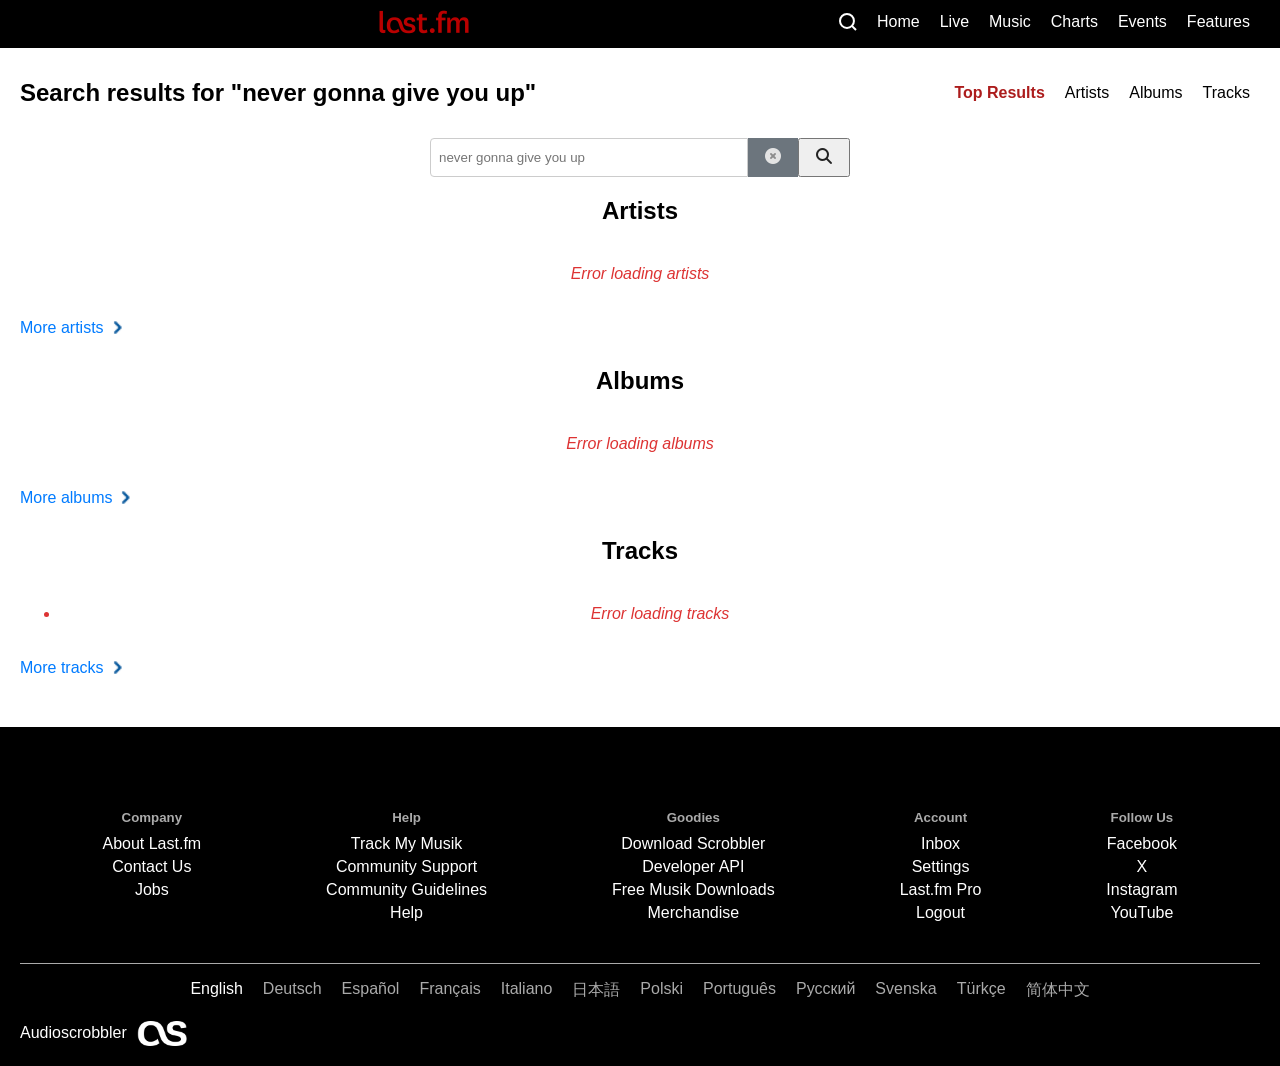
==== public/search.html @ a05cbc11 "Диплом" ====
<!DOCTYPE html>
<html lang="en">
  <head>
    <meta charset="utf-8" />
    <meta name="viewport" content="width=device-width, initial-scale=1" />
    <meta name="theme-color" content="#000000" />
    <meta
      name="description"
      content="Web site created using create-react-app"
    />
    <link rel="stylesheet" href="styles.css">
    <title>React App</title>
  </head>
  <body>
    <header class="page-header">
      <nav class="page-navigation">
        <div class="navigation-logo">
          <a href="index.html"><img src="img/logo/logo.png" alt="last.fm"></a>
        </div>
        <ul class="navigation-list navigation-user">
          <li class="navigation-item"><a class="navigation-link" href="search.html"><img src="img/icons/search.svg"><span class="visually-hidden">Поиск</span></a></li>
          <li class="navigation-item"><a class="navigation-link" href="index.html">Home</a></li>
          <li class="navigation-item"><a class="navigation-link" href="#">Live</a></li>
          <li class="navigation-item"><a class="navigation-link" href="#">Music</a></li>
          <li class="navigation-item"><a class="navigation-link" href="#">Charts</a></li>
          <li class="navigation-item"><a class="navigation-link" href="#">Events</a></li>
          <li class="navigation-item"><a class="navigation-link" href="#">Features</a></li>
        </ul>
      </nav>
    </header>
    <main class="page-main">
        <header class="search-main-header">
            <h1 class="search-main">Search results for "never gonna give you up"</h1>
            <ul class="search-results-list">
                <li class="search-results-item"><a class="search-results-link search-link-current" href="#">Top Results</a></li>
                <li class="search-results-item"><a class="search-results-link" href="#">Artists</a></li>
                <li class="search-results-item"><a class="search-results-link" href="#">Albums</a></li>
                <li class="search-results-item"><a class="search-results-link" href="#">Tracks</a></li>
            </ul>
        </header>
        <section class="search-results">
            <form id="searchForm">
                <input type="text" class="search-input" placeholder="never gonna give you up">
                <button type="button" class="clear-button" onclick="clearSearch()"><img src="img/icons/clear_field.png"><span class="visually-hidden">Очистить</span></button>
                <button type="submit" class="search-button"><img src="img/icons/search_dark.png"><span class="visually-hidden">Поиск</span></button>
            </form>
            <section class="search-artists">
                <h2>Artists</h2>
                <ul class="top-artists-list">
                    <li class="top-artists-item"><img class="top-artists-image" src="img/artists/kanyewest.png"><a class="top-artists-link">Never Gonna Give You Up</a><span class="artist-listeners">1,751 listeners</span></li>
                    <li class="top-artists-item"><img class="top-artists-image" src="img/artists/kanyewest.png"><a class="top-artists-link">Never Gonna Give You Up</a><span class="artist-listeners">1,751 listeners</span></li>
                    <li class="top-artists-item"><img class="top-artists-image" src="img/artists/kanyewest.png"><a class="top-artists-link">Never Gonna Give You Up</a><span class="artist-listeners">1,751 listeners</span></li>
                    <li class="top-artists-item"><img class="top-artists-image" src="img/artists/kanyewest.png"><a class="top-artists-link">Never Gonna Give You Up</a><span class="artist-listeners">1,751 listeners</span></li>
                    <li class="top-artists-item"><img class="top-artists-image" src="img/artists/kanyewest.png"><a class="top-artists-link">Never Gonna Give You Up</a><span class="artist-listeners">1,751 listeners</span></li>
                    <li class="top-artists-item"><img class="top-artists-image" src="img/artists/kanyewest.png"><a class="top-artists-link">Never Gonna Give You Up</a><span class="artist-listeners">1,751 listeners</span></li>
                    <li class="top-artists-item"><img class="top-artists-image" src="img/artists/kanyewest.png"><a class="top-artists-link">Never Gonna Give You Up</a><span class="artist-listeners">1,751 listeners</span></li>
                    <li class="top-artists-item"><img class="top-artists-image" src="img/artists/kanyewest.png"><a class="top-artists-link">Never Gonna Give You Up</a><span class="artist-listeners">1,751 listeners</span></li>
                </ul>
                <a class="more-link" href="#">More artists<img class="more-link-image" src="img/icons/arrow_small_right.png"></a>
            </section>
            <section class="search-albums">
                <h2>Albums</h2>
                <ul class="top-albums-list">
                    <li class="top-albums-item"><img class="top-albums-image" src="img/artists/kanyewest.png"><a class="top-albums-link">Never Gonna Give You Up</a><span class="albummaker-name">Mac Beez</span></li>
                    <li class="top-albums-item"><img class="top-albums-image" src="img/artists/kanyewest.png"><a class="top-albums-link">Never Gonna Give You Up</a><span class="albummaker-name">Mac Beez</span></li>
                    <li class="top-albums-item"><img class="top-albums-image" src="img/artists/kanyewest.png"><a class="top-albums-link">Never Gonna Give You Up</a><span class="albummaker-name">Mac Beez</span></li>
                    <li class="top-albums-item"><img class="top-albums-image" src="img/artists/kanyewest.png"><a class="top-albums-link">Never Gonna Give You Up</a><span class="albummaker-name">Mac Beez</span></li>
                    <li class="top-albums-item"><img class="top-albums-image" src="img/artists/kanyewest.png"><a class="top-albums-link">Never Gonna Give You Up</a><span class="albummaker-name">Mac Beez</span></li>
                    <li class="top-albums-item"><img class="top-albums-image" src="img/artists/kanyewest.png"><a class="top-albums-link">Never Gonna Give You Up</a><span class="albummaker-name">Mac Beez</span></li>
                    <li class="top-albums-item"><img class="top-albums-image" src="img/artists/kanyewest.png"><a class="top-albums-link">Never Gonna Give You Up</a><span class="albummaker-name">Mac Beez</span></li>
                    <li class="top-albums-item"><img class="top-albums-image" src="img/artists/kanyewest.png"><a class="top-albums-link">Never Gonna Give You Up</a><span class="albummaker-name">Mac Beez</span></li>
                </ul>
                <a class="more-link" href="#">More albums<img class="more-link-image" src="img/icons/arrow_small_right.png"></a>
            </section>
            <section class="search-tracks">
                <h2>Tracks</h2>
                <ul class="top-tracks-list">
                    <li class="top-tracks-item">
                        <ul class="track-info-list">
                            <li class="track-info-item">
                                <a class="play-button"><img class="play-button-image" src="img/icons/play_dark.png"></a>
                            </li>
                            <li class="track-info-item">
                                <img class="track-info-image" src="img/tracks/afterlike.png">
                            </li>
                            <li class="track-info-item"><p class="track-info-name">Never Gonna Give You Up</p></li>
                            <li class="track-info-item"><p class="track-artist-name"> Rick Astley</p></li>
                            <li class="track-info-item"><span class="track-duration">3:33</span></li>
                        </ul>
                    </li>
                    <li class="top-tracks-item">
                        <ul class="track-info-list">
                            <li class="track-info-item">
                                <a class="play-button"><img class="play-button-image" src="img/icons/play_dark.png"></a>
                            </li>
                            <li class="track-info-item">
                                <img class="track-info-image" src="img/tracks/afterlike.png">
                            </li>
                            <li class="track-info-item"><p class="track-info-name">Never Gonna Give You Up</p></li>
                            <li class="track-info-item"><p class="track-artist-name"> Rick Astley</p></li>
                            <li class="track-info-item"><span class="track-duration">3:33</span></li>
                        </ul>
                    </li>
                    <li class="top-tracks-item">
                        <ul class="track-info-list">
                            <li class="track-info-item">
                                <a class="play-button"><img class="play-button-image" src="img/icons/play_dark.png"></a>
                            </li>
                            <li class="track-info-item">
                                <img class="track-info-image" src="img/tracks/afterlike.png">
                            </li>
                            <li class="track-info-item"><p class="track-info-name">Never Gonna Give You Up</p></li>
                            <li class="track-info-item"><p class="track-artist-name"> Rick Astley</p></li>
                            <li class="track-info-item"><span class="track-duration">3:33</span></li>
                        </ul>
                    </li>
                    <li class="top-tracks-item">
                        <ul class="track-info-list">
                            <li class="track-info-item">
                                <a class="play-button"><img class="play-button-image" src="img/icons/play_dark.png"></a>
                            </li>
                            <li class="track-info-item">
                                <img class="track-info-image" src="img/tracks/afterlike.png">
                            </li>
                            <li class="track-info-item"><p class="track-info-name">Never Gonna Give You Up</p></li>
                            <li class="track-info-item"><p class="track-artist-name"> Rick Astley</p></li>
                            <li class="track-info-item"><span class="track-duration">3:33</span></li>
                        </ul>
                    </li>
                    <li class="top-tracks-item">
                        <ul class="track-info-list">
                            <li class="track-info-item">
                                <a class="play-button"><img class="play-button-image" src="img/icons/play_dark.png"></a>
                            </li>
                            <li class="track-info-item">
                                <img class="track-info-image" src="img/tracks/afterlike.png">
                            </li>
                            <li class="track-info-item"><p class="track-info-name">Never Gonna Give You Up</p></li>
                            <li class="track-info-item"><p class="track-artist-name"> Rick Astley</p></li>
                            <li class="track-info-item"><span class="track-duration">3:33</span></li>
                        </ul>
                    </li>
                    <li class="top-tracks-item">
                        <ul class="track-info-list">
                            <li class="track-info-item">
                                <a class="play-button"><img class="play-button-image" src="img/icons/play_dark.png"></a>
                            </li>
                            <li class="track-info-item">
                                <img class="track-info-image" src="img/tracks/afterlike.png">
                            </li>
                            <li class="track-info-item"><p class="track-info-name">Never Gonna Give You Up</p></li>
                            <li class="track-info-item"><p class="track-artist-name"> Rick Astley</p></li>
                            <li class="track-info-item"><span class="track-duration">3:33</span></li>
                        </ul>
                    </li>
                    <li class="top-tracks-item">
                        <ul class="track-info-list">
                            <li class="track-info-item">
                                <a class="play-button"><img class="play-button-image" src="img/icons/play_dark.png"></a>
                            </li>
                            <li class="track-info-item">
                                <img class="track-info-image" src="img/tracks/afterlike.png">
                            </li>
                            <li class="track-info-item"><p class="track-info-name">Never Gonna Give You Up</p></li>
                            <li class="track-info-item"><p class="track-artist-name"> Rick Astley</p></li>
                            <li class="track-info-item"><span class="track-duration">3:33</span></li>
                        </ul>
                    </li>
                    <li class="top-tracks-item">
                        <ul class="track-info-list">
                            <li class="track-info-item">
                                <a class="play-button"><img class="play-button-image" src="img/icons/play_dark.png"></a>
                            </li>
                            <li class="track-info-item">
                                <img class="track-info-image" src="img/tracks/afterlike.png">
                            </li>
                            <li class="track-info-item"><p class="track-info-name">Never Gonna Give You Up</p></li>
                            <li class="track-info-item"><p class="track-artist-name"> Rick Astley</p></li>
                            <li class="track-info-item"><span class="track-duration">3:33</span></li>
                        </ul>
                    </li>
                    <li class="top-tracks-item">
                        <ul class="track-info-list">
                            <li class="track-info-item">
                                <a class="play-button"><img class="play-button-image" src="img/icons/play_dark.png"></a>
                            </li>
                            <li class="track-info-item">
                                <img class="track-info-image" src="img/tracks/afterlike.png">
                            </li>
                            <li class="track-info-item"><p class="track-info-name">Never Gonna Give You Up</p></li>
                            <li class="track-info-item"><p class="track-artist-name"> Rick Astley</p></li>
                            <li class="track-info-item"><span class="track-duration">3:33</span></li>
                        </ul>
                    </li>
                    <li class="top-tracks-item">
                        <ul class="track-info-list">
                            <li class="track-info-item">
                                <a class="play-button"><img class="play-button-image" src="img/icons/play_dark.png"></a>
                            </li>
                            <li class="track-info-item">
                                <img class="track-info-image" src="img/tracks/afterlike.png">
                            </li>
                            <li class="track-info-item"><p class="track-info-name">Never Gonna Give You Up</p></li>
                            <li class="track-info-item"><p class="track-artist-name"> Rick Astley</p></li>
                            <li class="track-info-item"><span class="track-duration">3:33</span></li>
                        </ul>
                    </li>
                </ul>
                <a class="more-link" href="#">More tracks<img class="more-link-image" src="img/icons/arrow_small_right.png"></a>
            </section>
        </section>

    </main>
    <footer class="page-footer">
      <section class="footer-links">
        <ul class="company-list">
          <h5 class="section-name">Company</h5>
          <li class="company-item"><a class="company-link" href="https://www.last.fm/about">About Last.fm</a></li>
          <li class="company-item"><a class="company-link" href="https://www.last.fm/about/contact">Contact Us</a></li>
          <li class="company-item"><a class="company-link" href="https://www.last.fm/about/jobs">Jobs</a></li>
        </ul>
        <ul class="help-list">
          <h5 class="section-name">Help</h5>
          <li class="help-item"><a class="help-link" href="https://www.last.fm/about/trackmymusic">Track My Musik</a></li>
          <li class="help-item"><a class="help-link" href="https://support.last.fm/">Community Support</a></li>
          <li class="help-item"><a class="help-link" href="https://www.last.fm/help/guidelines">Community Guidelines</a></li>
          <li class="help-item"><a class="help-link" href="https://www.last.fm/help/faq">Help</a></li>
        </ul>
        <ul class="goodies-list">
          <h5 class="section-name">Goodies</h5>
          <li class="goodies-item"><a class="goodies-link" href="https://www.last.fm/about/trackmymusic">Download Scrobbler</a></li>
          <li class="goodies-item"><a class="goodies-link" href="https://www.last.fm/api">Developer API</a></li>
          <li class="goodies-item"><a class="goodies-link" href="https://www.last.fm/music/+free-music-downloads">Free Musik Downloads</a></li>
          <li class="goodies-item"><a class="goodies-link" href="https://store.last.fm/">Merchandise</a></li>
        </ul>
        <ul class="account-list">
          <h5 class="section-name">Account</h5>
          <li class="account-item"><a class="account-link" href="https://www.last.fm/inbox">Inbox</a></li>
          <li class="account-item"><a class="account-link" href="https://www.last.fm/settings">Settings</a></li>
          <li class="account-item"><a class="account-link" href="https://www.last.fm/pro">Last.fm Pro</a></li>
          <li class="account-item"><a class="account-link" href="#">Logout</a></li>
        </ul>
        <ul class="follow-list">
          <h5 class="section-name">Follow Us</h5>
          <li class="follow-item"><a class="follow-link" href="https://www.facebook.com/lastfm">Facebook</a></li>
          <li class="follow-item"><a class="follow-link" href="https://x.com/lastfm">X</a></li>
          <li class="follow-item"><a class="follow-link" href="https://www.instagram.com/last_fm">Instagram</a></li>
          <li class="follow-item"><a class="follow-link" href="https://www.youtube.com/user/lastfm">YouTube</a></li>
        </ul>
      </section>
      </section>
      <ul class="language-list">
        <li class="language current">English</li>
        <li class="language">Deutsch</li>
        <li class="language">Español</li>
        <li class="language">Français</li>
        <li class="language">Italiano</li>
        <li class="language">日本語</li>
        <li class="language">Polski</li>
        <li class="language">Português</li>
        <li class="language">Русский</li>
        <li class="language">Svenska</li>
        <li class="language">Türkçe</li>
        <li class="language">简体中文</li>
      </ul>
      <a class="audioscrobbler-link"><span>Audioscrobbler</span><img class="audioscrobbler-logo" src="img/logo/footer_logo.png" alt="Audioscrobbler"></a>
    </footer>

    <script src="script2.js"></script>
  </body>
</html>
---- public/styles.css ----
body {
    font-family: Arial, sans-serif;
    margin: 0;
    padding: 0;
    background-color: #fff;
    color: #000;
}

h1 {
    text-align: center;
    font-size: 50px;
}

.page-header {
    background-color: #000;
    padding: 10px 20px;
    display: flex;
    justify-content: space-between;
    align-items: center;
}

.page-navigation {
    display: flex;
    align-items: center;
    width: 100%;
}

.navigation-list {
    display: flex;
    list-style: none;
    margin: 0;
    padding: 0;
    margin-left: auto;
}

.navigation-item {
    margin: 0 10px;
}

.navigation-link {
    color: #fff;
    text-decoration: none;
}

.navigation-link:hover {
    text-decoration: underline;
}

.navigation-logo {
    display: flex;
    justify-content: center;
    flex-grow: 1;
    text-align: center;
}

.navigation-logo img {
    max-width: 100%;
    height: auto;
}

.page-main {
    padding: 20px;
    text-align: center;
}

.popular {
    color: #000;
    border-bottom: 3px solid #ac1c1c;
    padding-bottom: 10px;
    margin-bottom: 20px;
    display: inline-block;
}

.popular-musicmacker-list {
    display: flex;
    flex-wrap: wrap;
    list-style: none;
    margin: 0;
    padding: 0;
    justify-content: center;
}

.popular-musicmacker {
    margin: 5px;
    text-align: center;
    flex-basis: calc(16.666% - 20px);
    box-sizing: border-box;
}

.musicmaker-link {
    display: block;
    margin-bottom: 10px;
}

.musicmaker-link img {
    border-radius: 50%;
    width: 200px;
    height: 200px;
}

.musicmaker-name{
    margin: 10px 0;
}

.musicmaker-genre-list {
    display: flex;
    justify-content: center;
    list-style: none;
    padding: 0;
}

.musicmaker-genre {
    margin: 0 5px;
    color: #aaa;
    font-size: 12px;
}

.popular-tracks-list {
    display: flex;
    flex-wrap: wrap;
    list-style: none;
    margin: 0;
    padding: 0;
}

.popular-track {
    margin: 10px;
    display: flex;
    text-align: center;
    flex-basis: calc(33.333% - 20px);
    box-sizing: border-box;
}

.track-info {
    display: flex;
    flex-direction: column;
}

.track-name, .artist-name {
    margin: 5px 0;
}

.artist-name {
    color: #504c4c;
}

.track-link img {
    width: 100px;
    height: 100px;
}

.musical-genre-list {
    display: flex;
    list-style: none;
    padding: 0;
}

.musical-genre {
    margin: 0 auto;
    color: #aaa;
    font-size: 12px;
}

.footer-links {
    display: flex;
    justify-content: space-around;
    padding: 20px;
    background-color: #000;
    margin-top: 5px;
    border-bottom: 1px solid #aaa;
}

.section-name {
    color: #aaa;
    margin-bottom: 10px;
}

.company-list, .help-list, .goodies-list, .account-list, .follow-list {
    list-style: none;
    padding: 0;
}

.company-item, .help-item, .goodies-item, .account-item, .follow-item {
    margin: 5px 0;
}

.company-link, .help-link, .goodies-link, .account-link, .follow-link {
    color: #ffffff;
    text-decoration: none;
}
.company-link:hover, .help-link:hover, .goodies-link:hover, .account-link:hover, .follow-link:hover {
    text-decoration: underline;
}


.search-main-header {
    display: flex;
    justify-content: space-between;
    align-items: center;
    margin-bottom: 20px;
}

.search-main {
    margin: 0;
    font-size: 24px;
}

.search-results-list {
    display: flex;
    list-style: none;
    padding: 0;
}

.search-results-item {
    margin: 0 10px;
}

.search-results-link {
    color: #000;
    text-decoration: none;
}

.search-link-current {
    color: #ac1c1c;
    font-weight: bold;
}

.search-results {
    margin-top: 20px;
}

form {
    display: flex;
    justify-content: center;
    margin-bottom: 20px;
}

.search-input {
    padding: 8px;
    width: 300px;
    border: 1px solid #ccc;
    border-radius: 4px 0 0 4px;
}

.clear-button, .search-button {
    padding: 8px 16px;
    color: rgb(0, 0, 0);
    cursor: pointer;
}

.clear-button {
    background-color: #6c757d;
    border: 1px solid #6c757d;
}

.clear-button:hover, .search-button:hover {
    background-color: #5a6268;
}

.search-artists, .search-albums, .search-tracks {
    margin-bottom: 30px;
}

.top-artists-list, .top-albums-list {
    display: flex;
    flex-wrap: wrap;
    list-style: none;
    padding: 0;
    justify-content: center;
}

.top-artists-item, .top-albums-item {
    margin: 10px;
    text-align: center;
    flex-basis: calc(25% - 20px);
    box-sizing: border-box;
}

.top-artists-image, .top-albums-image {
    width: 100px;
    height: 100px;

}

.top-artists-link, .top-albums-link {
    color: #000;
    text-decoration: none;
    display: block;
}

.artist-listeners, .albummaker-name {
    color: #aaa;
    font-size: 12px;
}

.track-info-list {
    display: flex;
    align-items: center;
    list-style: none;
    padding: 0;
}

.track-info-item {
    margin: 0 5px;
}

.track-info-name, .track-artist-name {
    margin: 0;
}

.track-duration {
    color: #aaa;
    font-size: 12px;
}

.more-link {
    color: #007bff;
    text-decoration: none;
    display: flex;
    align-items: center;
}

.more-link-image {
    width: 15px;
    height: 15px;
    margin-left: 5px;
}

.play-button {
    display: inline-block;
    border: 1px solid #ccc;
    border-radius: 50%;
    padding: 5px;
    cursor: pointer;
}

.play-button-image {
    width: 20px;
    height: 20px;
}

.page-footer {
    background-color: #000;
    padding: 20px;
    text-align: center;
}

.language-list {
    display: flex;
    justify-content: center;
    list-style: none;
    padding: 0;
}

.language {
    margin: 0 10px;
    color: #aaa;
}

.current {
    color: #fff;
}

.audioscrobbler-link {
    display: flex;
    align-items: center;
    margin-top: 20px;
    color: #fff;
}

.audioscrobbler-link span {
    margin-right: 10px;
    
}

.audioscrobbler-logo {
    width: 50px;
    height: 25px;
}

.loading, .no-results, .error {
    padding: 20px;
    text-align: center;
    font-style: italic;
    color: #666;
}

.error {
    color: #d33;
}

.visually-hidden {
    position: absolute;
    width: 1px;
    height: 1px;
    padding: 0;
    margin: -1px;
    overflow: hidden;
    clip: rect(0, 0, 0, 0);
    white-space: nowrap;
    border: 0;
}
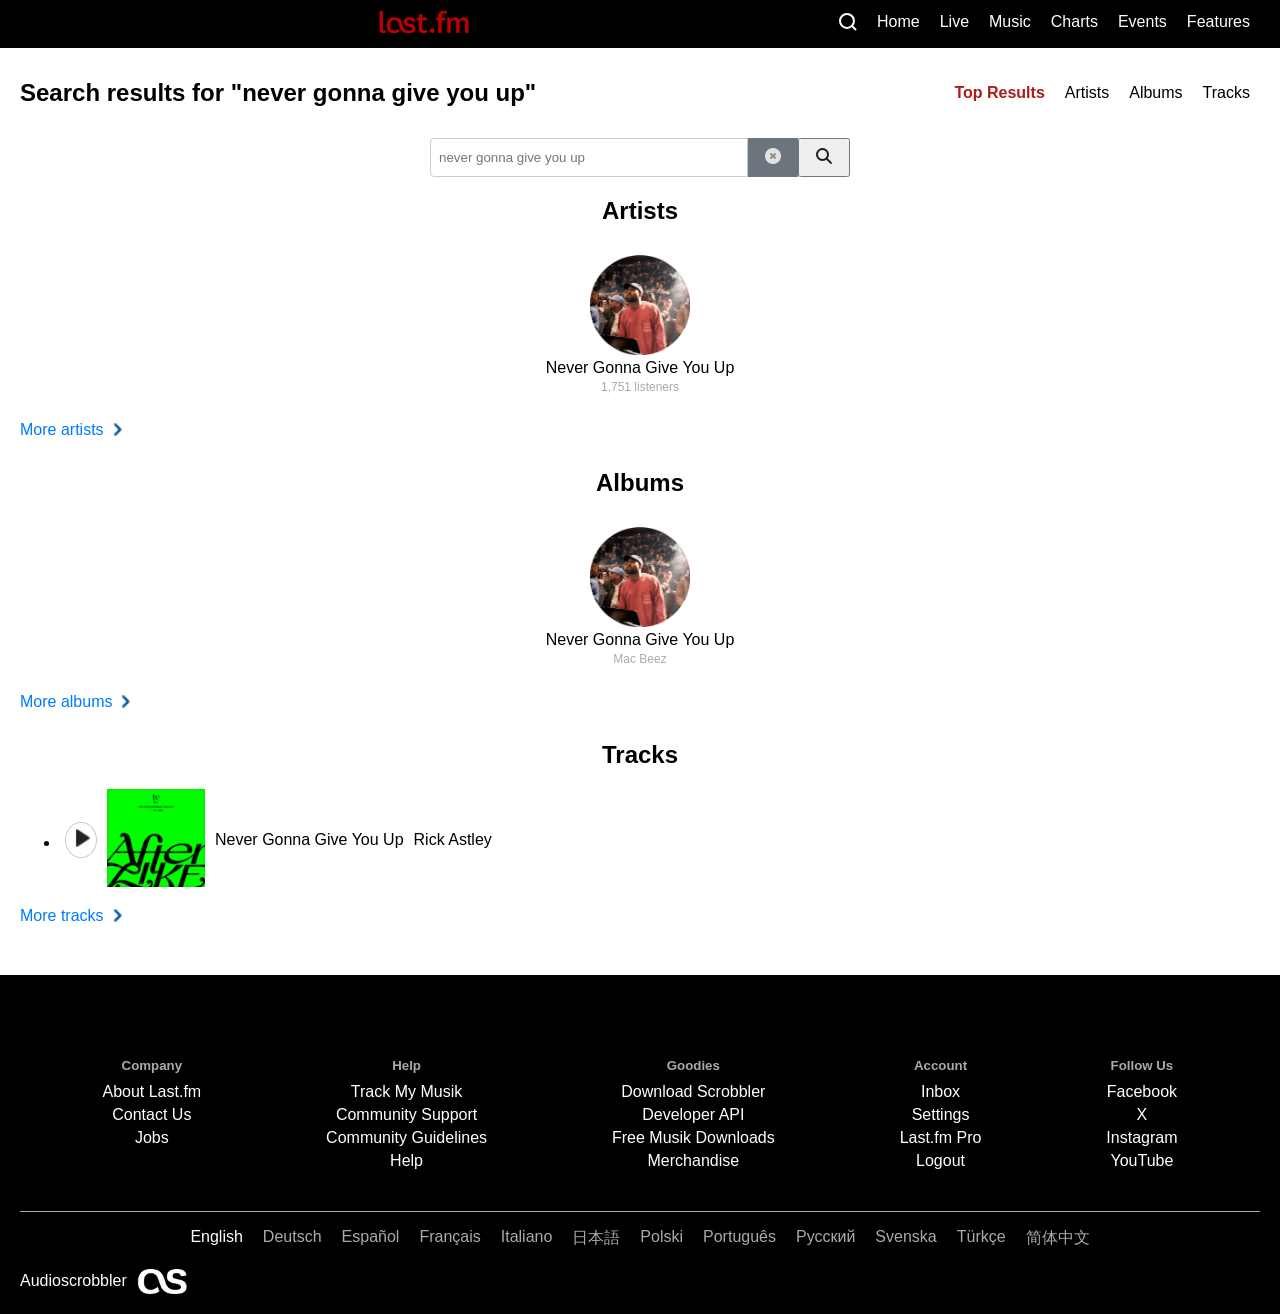
==== commit 7d8c0213: "Диплом React" ====
--- a/public/search.html
+++ b/public/search.html
@@ -48,26 +48,12 @@
                 <h2>Artists</h2>
                 <ul class="top-artists-list">
                     <li class="top-artists-item"><img class="top-artists-image" src="img/artists/kanyewest.png"><a class="top-artists-link">Never Gonna Give You Up</a><span class="artist-listeners">1,751 listeners</span></li>
-                    <li class="top-artists-item"><img class="top-artists-image" src="img/artists/kanyewest.png"><a class="top-artists-link">Never Gonna Give You Up</a><span class="artist-listeners">1,751 listeners</span></li>
-                    <li class="top-artists-item"><img class="top-artists-image" src="img/artists/kanyewest.png"><a class="top-artists-link">Never Gonna Give You Up</a><span class="artist-listeners">1,751 listeners</span></li>
-                    <li class="top-artists-item"><img class="top-artists-image" src="img/artists/kanyewest.png"><a class="top-artists-link">Never Gonna Give You Up</a><span class="artist-listeners">1,751 listeners</span></li>
-                    <li class="top-artists-item"><img class="top-artists-image" src="img/artists/kanyewest.png"><a class="top-artists-link">Never Gonna Give You Up</a><span class="artist-listeners">1,751 listeners</span></li>
-                    <li class="top-artists-item"><img class="top-artists-image" src="img/artists/kanyewest.png"><a class="top-artists-link">Never Gonna Give You Up</a><span class="artist-listeners">1,751 listeners</span></li>
-                    <li class="top-artists-item"><img class="top-artists-image" src="img/artists/kanyewest.png"><a class="top-artists-link">Never Gonna Give You Up</a><span class="artist-listeners">1,751 listeners</span></li>
-                    <li class="top-artists-item"><img class="top-artists-image" src="img/artists/kanyewest.png"><a class="top-artists-link">Never Gonna Give You Up</a><span class="artist-listeners">1,751 listeners</span></li>
                 </ul>
                 <a class="more-link" href="#">More artists<img class="more-link-image" src="img/icons/arrow_small_right.png"></a>
             </section>
             <section class="search-albums">
                 <h2>Albums</h2>
                 <ul class="top-albums-list">
-                    <li class="top-albums-item"><img class="top-albums-image" src="img/artists/kanyewest.png"><a class="top-albums-link">Never Gonna Give You Up</a><span class="albummaker-name">Mac Beez</span></li>
-                    <li class="top-albums-item"><img class="top-albums-image" src="img/artists/kanyewest.png"><a class="top-albums-link">Never Gonna Give You Up</a><span class="albummaker-name">Mac Beez</span></li>
-                    <li class="top-albums-item"><img class="top-albums-image" src="img/artists/kanyewest.png"><a class="top-albums-link">Never Gonna Give You Up</a><span class="albummaker-name">Mac Beez</span></li>
-                    <li class="top-albums-item"><img class="top-albums-image" src="img/artists/kanyewest.png"><a class="top-albums-link">Never Gonna Give You Up</a><span class="albummaker-name">Mac Beez</span></li>
-                    <li class="top-albums-item"><img class="top-albums-image" src="img/artists/kanyewest.png"><a class="top-albums-link">Never Gonna Give You Up</a><span class="albummaker-name">Mac Beez</span></li>
-                    <li class="top-albums-item"><img class="top-albums-image" src="img/artists/kanyewest.png"><a class="top-albums-link">Never Gonna Give You Up</a><span class="albummaker-name">Mac Beez</span></li>
-                    <li class="top-albums-item"><img class="top-albums-image" src="img/artists/kanyewest.png"><a class="top-albums-link">Never Gonna Give You Up</a><span class="albummaker-name">Mac Beez</span></li>
                     <li class="top-albums-item"><img class="top-albums-image" src="img/artists/kanyewest.png"><a class="top-albums-link">Never Gonna Give You Up</a><span class="albummaker-name">Mac Beez</span></li>
                 </ul>
                 <a class="more-link" href="#">More albums<img class="more-link-image" src="img/icons/arrow_small_right.png"></a>
@@ -85,124 +71,6 @@
                             </li>
                             <li class="track-info-item"><p class="track-info-name">Never Gonna Give You Up</p></li>
                             <li class="track-info-item"><p class="track-artist-name"> Rick Astley</p></li>
-                            <li class="track-info-item"><span class="track-duration">3:33</span></li>
-                        </ul>
-                    </li>
-                    <li class="top-tracks-item">
-                        <ul class="track-info-list">
-                            <li class="track-info-item">
-                                <a class="play-button"><img class="play-button-image" src="img/icons/play_dark.png"></a>
-                            </li>
-                            <li class="track-info-item">
-                                <img class="track-info-image" src="img/tracks/afterlike.png">
-                            </li>
-                            <li class="track-info-item"><p class="track-info-name">Never Gonna Give You Up</p></li>
-                            <li class="track-info-item"><p class="track-artist-name"> Rick Astley</p></li>
-                            <li class="track-info-item"><span class="track-duration">3:33</span></li>
-                        </ul>
-                    </li>
-                    <li class="top-tracks-item">
-                        <ul class="track-info-list">
-                            <li class="track-info-item">
-                                <a class="play-button"><img class="play-button-image" src="img/icons/play_dark.png"></a>
-                            </li>
-                            <li class="track-info-item">
-                                <img class="track-info-image" src="img/tracks/afterlike.png">
-                            </li>
-                            <li class="track-info-item"><p class="track-info-name">Never Gonna Give You Up</p></li>
-                            <li class="track-info-item"><p class="track-artist-name"> Rick Astley</p></li>
-                            <li class="track-info-item"><span class="track-duration">3:33</span></li>
-                        </ul>
-                    </li>
-                    <li class="top-tracks-item">
-                        <ul class="track-info-list">
-                            <li class="track-info-item">
-                                <a class="play-button"><img class="play-button-image" src="img/icons/play_dark.png"></a>
-                            </li>
-                            <li class="track-info-item">
-                                <img class="track-info-image" src="img/tracks/afterlike.png">
-                            </li>
-                            <li class="track-info-item"><p class="track-info-name">Never Gonna Give You Up</p></li>
-                            <li class="track-info-item"><p class="track-artist-name"> Rick Astley</p></li>
-                            <li class="track-info-item"><span class="track-duration">3:33</span></li>
-                        </ul>
-                    </li>
-                    <li class="top-tracks-item">
-                        <ul class="track-info-list">
-                            <li class="track-info-item">
-                                <a class="play-button"><img class="play-button-image" src="img/icons/play_dark.png"></a>
-                            </li>
-                            <li class="track-info-item">
-                                <img class="track-info-image" src="img/tracks/afterlike.png">
-                            </li>
-                            <li class="track-info-item"><p class="track-info-name">Never Gonna Give You Up</p></li>
-                            <li class="track-info-item"><p class="track-artist-name"> Rick Astley</p></li>
-                            <li class="track-info-item"><span class="track-duration">3:33</span></li>
-                        </ul>
-                    </li>
-                    <li class="top-tracks-item">
-                        <ul class="track-info-list">
-                            <li class="track-info-item">
-                                <a class="play-button"><img class="play-button-image" src="img/icons/play_dark.png"></a>
-                            </li>
-                            <li class="track-info-item">
-                                <img class="track-info-image" src="img/tracks/afterlike.png">
-                            </li>
-                            <li class="track-info-item"><p class="track-info-name">Never Gonna Give You Up</p></li>
-                            <li class="track-info-item"><p class="track-artist-name"> Rick Astley</p></li>
-                            <li class="track-info-item"><span class="track-duration">3:33</span></li>
-                        </ul>
-                    </li>
-                    <li class="top-tracks-item">
-                        <ul class="track-info-list">
-                            <li class="track-info-item">
-                                <a class="play-button"><img class="play-button-image" src="img/icons/play_dark.png"></a>
-                            </li>
-                            <li class="track-info-item">
-                                <img class="track-info-image" src="img/tracks/afterlike.png">
-                            </li>
-                            <li class="track-info-item"><p class="track-info-name">Never Gonna Give You Up</p></li>
-                            <li class="track-info-item"><p class="track-artist-name"> Rick Astley</p></li>
-                            <li class="track-info-item"><span class="track-duration">3:33</span></li>
-                        </ul>
-                    </li>
-                    <li class="top-tracks-item">
-                        <ul class="track-info-list">
-                            <li class="track-info-item">
-                                <a class="play-button"><img class="play-button-image" src="img/icons/play_dark.png"></a>
-                            </li>
-                            <li class="track-info-item">
-                                <img class="track-info-image" src="img/tracks/afterlike.png">
-                            </li>
-                            <li class="track-info-item"><p class="track-info-name">Never Gonna Give You Up</p></li>
-                            <li class="track-info-item"><p class="track-artist-name"> Rick Astley</p></li>
-                            <li class="track-info-item"><span class="track-duration">3:33</span></li>
-                        </ul>
-                    </li>
-                    <li class="top-tracks-item">
-                        <ul class="track-info-list">
-                            <li class="track-info-item">
-                                <a class="play-button"><img class="play-button-image" src="img/icons/play_dark.png"></a>
-                            </li>
-                            <li class="track-info-item">
-                                <img class="track-info-image" src="img/tracks/afterlike.png">
-                            </li>
-                            <li class="track-info-item"><p class="track-info-name">Never Gonna Give You Up</p></li>
-                            <li class="track-info-item"><p class="track-artist-name"> Rick Astley</p></li>
-                            <li class="track-info-item"><span class="track-duration">3:33</span></li>
-                        </ul>
-                    </li>
-                    <li class="top-tracks-item">
-                        <ul class="track-info-list">
-                            <li class="track-info-item">
-                                <a class="play-button"><img class="play-button-image" src="img/icons/play_dark.png"></a>
-                            </li>
-                            <li class="track-info-item">
-                                <img class="track-info-image" src="img/tracks/afterlike.png">
-                            </li>
-                            <li class="track-info-item"><p class="track-info-name">Never Gonna Give You Up</p></li>
-                            <li class="track-info-item"><p class="track-artist-name"> Rick Astley</p></li>
-                            <li class="track-info-item"><span class="track-duration">3:33</span></li>
                         </ul>
                     </li>
                 </ul>
@@ -266,6 +134,5 @@
       <a class="audioscrobbler-link"><span>Audioscrobbler</span><img class="audioscrobbler-logo" src="img/logo/footer_logo.png" alt="Audioscrobbler"></a>
     </footer>
 
-    <script src="script2.js"></script>
   </body>
 </html>
